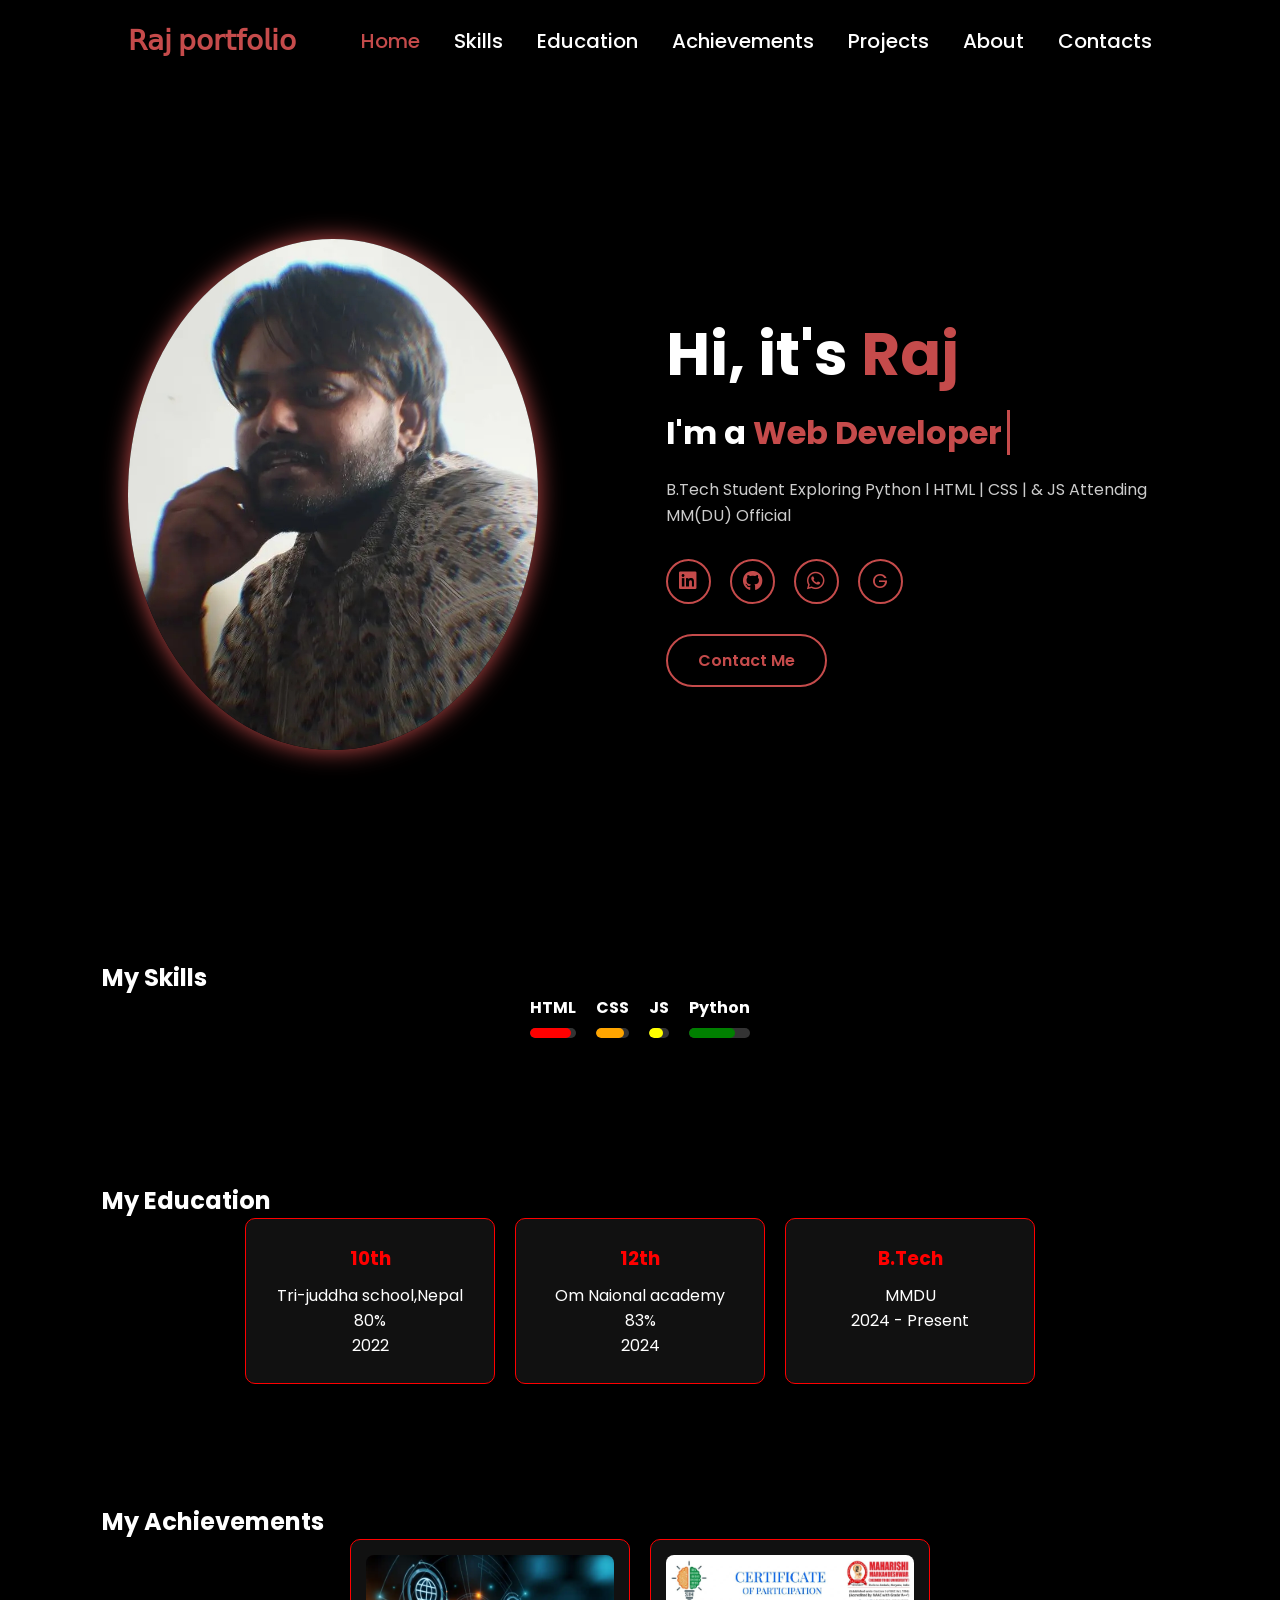
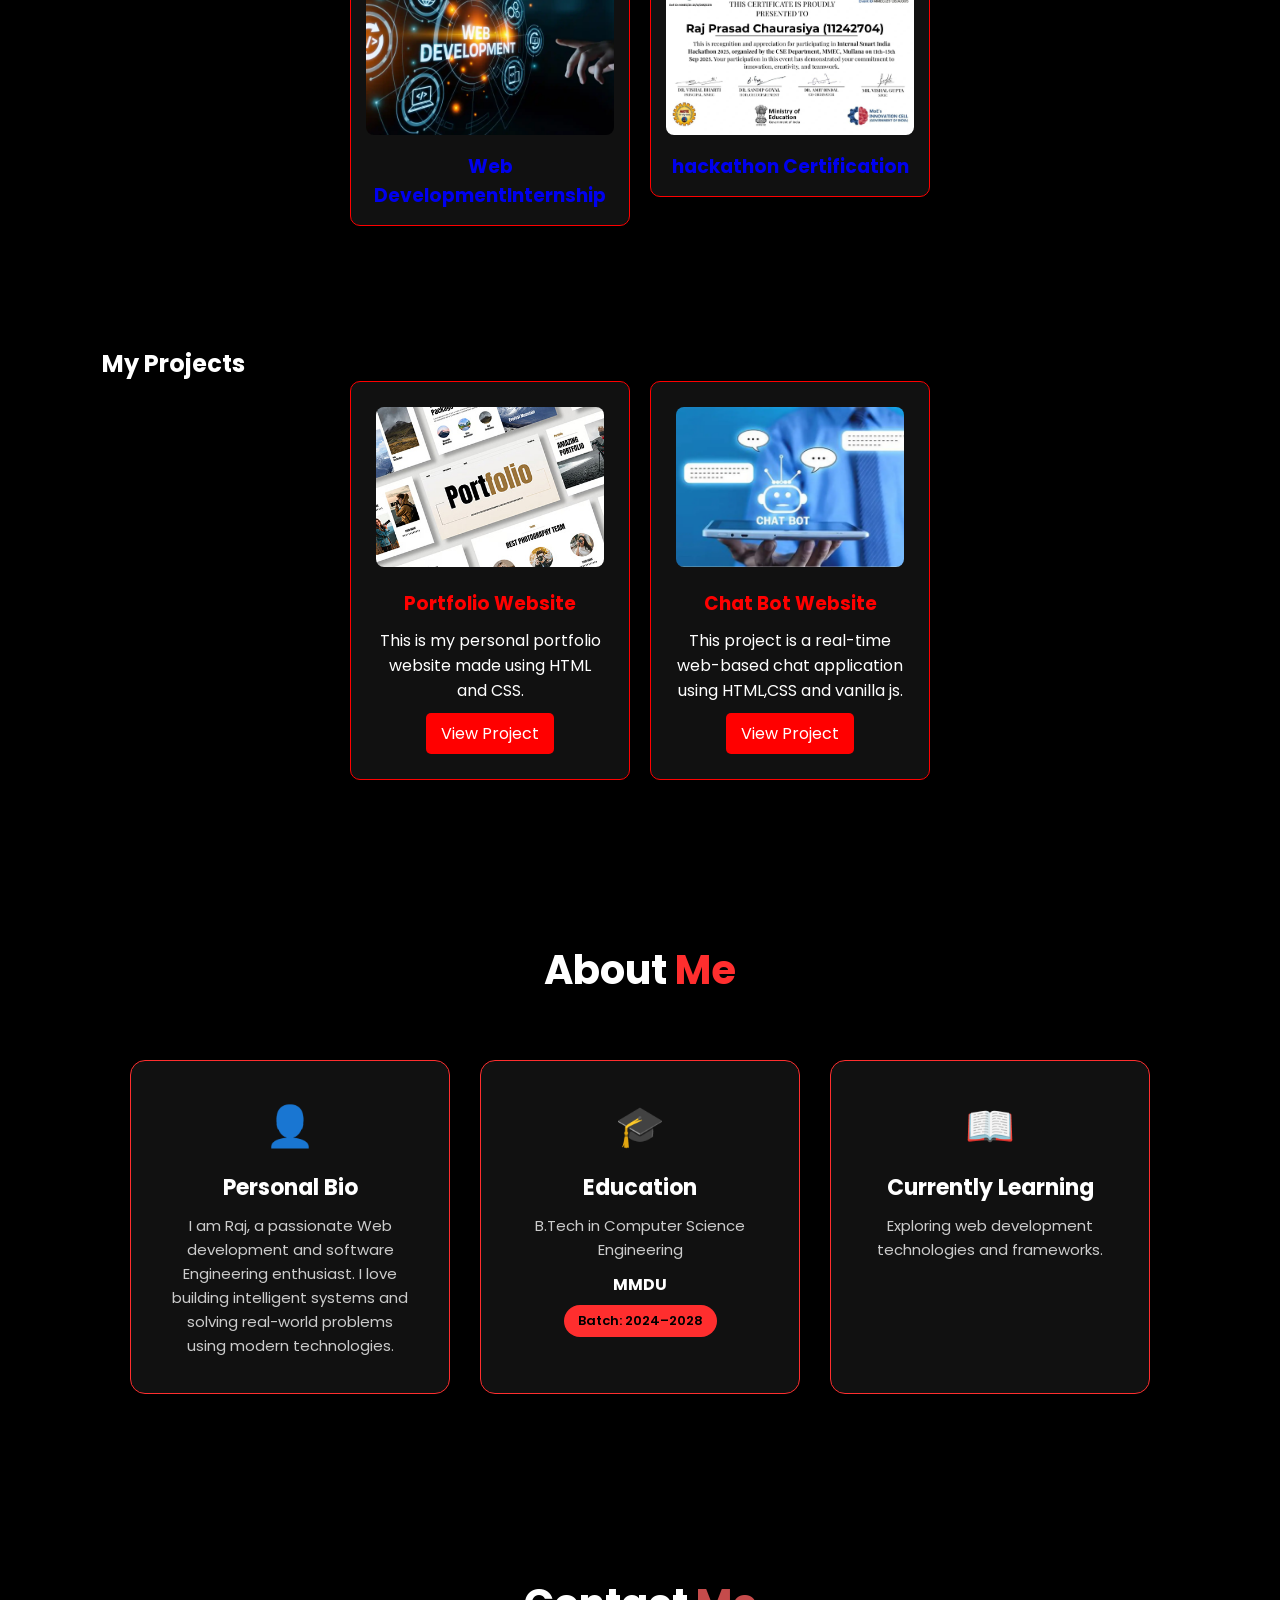
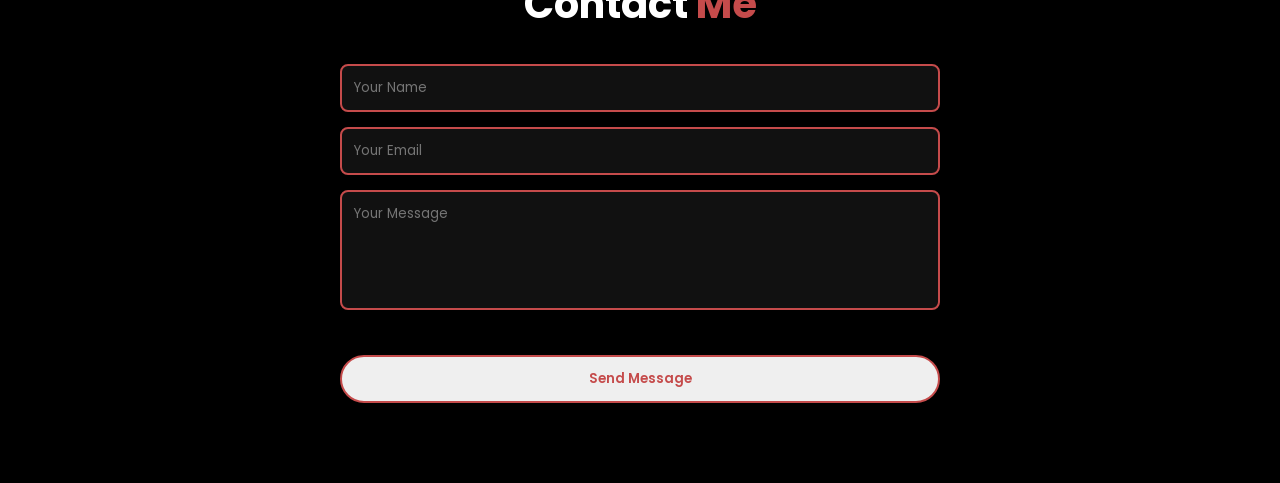
==== index.html @ 1c6087f3 "update portfoliot" ====
<!DOCTYPE html>
<html lang="en">
<head>
    <meta charset="UTF-8">
    <title>Raj Portfolio</title>
    <meta name="viewport" content="width=device-width, initial-scale=1.0">

    <link rel="stylesheet"
    href="https://cdnjs.cloudflare.com/ajax/libs/font-awesome/6.5.2/css/all.min.css">

    <link rel="stylesheet" href="style.css">

    <!-- menu icon k liye link hai -->
    <link rel="stylesheet" href="https://cdnjs.cloudflare.com/ajax/libs/font-awesome/6.5.0/css/all.min.css">
</head>
<body>

<header>
    <a href="#" class="logo">𝖱𝖺𝗃 𝗉𝗈𝗋𝗍𝖿𝗈𝗅𝗂𝗈</a>

    <i class="fa-solid fa-bars" id="menu-icon"></i>

     <nav class="navbar">
        <a href="#" class="active">Home</a>
        <a href="#skills">Skills</a>
        <a href="#education">Education</a>
        <a href="#achievements">Achievements</a>
        <a href="#projects">Projects</a>
        <a href="#about">About</a>
        <a href="#contact">Contacts</a>
        
    </nav>
</header>

<section class="home">
    <div class="home-img">
        <img src="1761216043155.jpg" alt="profile">
    </div>

    <div class="home-content">
        <h1>Hi, it's <span>Raj</span></h1>
        <h3 class="typing-text">I'm a <span id="typing"></span></h3>

        <p>
           B.Tech Student Exploring Python l HTML | CSS | & JS Attending MM(DU) Official
        </p>

        <div class="social-icons">
            <!-- LinkedIn -->
            <a href="https://www.linkedin.com/in/raj-prasad-chaurasiya-50a801331?utm_source=share_via&utm_content=profile&utm_medium=member_android"
               target="_blank">
               <i class="fa-brands fa-linkedin"></i>
            </a>

            <!-- GitHub -->
            <a href="https://github.com/rajprasadchaurasiya82"
               target="_blank">
               <i class="fa-brands fa-github"></i>
            </a>

            <!-- WhatsApp Direct Chat -->
            <a href="https://wa.me/916207852375"
               target="_blank">
               <i class="fa-brands fa-whatsapp"></i>
            </a>

            <!-- gmail -->
                <a href="https://mail.google.com/mail/?view=cm&fs=1&to=rajprasadchaurasiya82@gmail.com" target="_blank">
  G
</a>    
        </div>

        <a href="https://wa.me/916207852375"
           target="_blank"
           class="btn">Contact Me</a>
    </div>
</section>

<!-- skills  -->
<section id="skills">
  <h2>My Skills</h2>

  <div class="skills-container">

    <div class="skill">
      <p>HTML</p>
      <div class="progress">
        <div class="progress-bar html"></div>
      </div>
    </div>

    <div class="skill">
      <p>CSS</p>
      <div class="progress">
        <div class="progress-bar css"></div>
      </div>
    </div>

    <div class="skill">
      <p>JS</p>
      <div class="progress">
        <div class="progress-bar js"></div>
      </div>
    </div>

    <div class="skill">
      <p>Python</p>
      <div class="progress">
        <div class="progress-bar python"></div>
      </div>
    </div>

  </div>
</section>


<!-- Educations -->
 <section id="education">
  <h2>My Education</h2>

  <div class="edu-container">
    <div class="edu-box">
      <h3>10th</h3>
      <p>Tri-juddha school,Nepal</p>
      <p>80%</p>
      <p>2022</p>
    </div>

    <div class="edu-box">
      <h3>12th</h3>
      <p>Om Naional academy</p>
      <p>83%</p>
      <p>2024</p>
    </div>

    <div class="edu-box">
      <h3>B.Tech</h3>
      <p>MMDU</p>
      <p>2024 - Present</p>
    </div>
  </div>
</section>


<!-- Achievements -->
 <section id="achievements">
  <h2>My Achievements</h2>

  <div class="achievement-container">

   <a href="certificate intenship web development.jpg" target="_blank">
    <div class="achievement-box">
      <img src="web_development_internship.webp" alt="Certificate" class="achievement-img">
      <h3>Web DevelopmentInternship</h3>
    </div>
    </a>

    
    <a href="1758553210341.jpg" target="_blank">
    <div class="achievement-box">
      <img src="1758553210341.jpg" alt="Certificate" class="achievement-img">
      <h3>hackathon Certification</h3>
    </div>
    </a>

  </div>
</section>



<!-- projects section -->
 <section id="projects">
  <h2>My Projects</h2>

  <div class="project-container">

   <div class="project-box">
  <img src="portfolio.jpg" alt="Portfolio Project" class="project-img">
  <h3>Portfolio Website</h3>
  <p>This is my personal portfolio website made using HTML and CSS.</p>
  <a href="https://github.com/rajprasadchaurasiya82/Digital-portfolio/blob/main/README.md" target="_blank"   class="project-btn">View Project</a>
</div>




   <div class="project-box">
  <img height="5"src="OIP.webp" alt="chat bot" class="project-img">
  <h3>Chat Bot Website</h3>
  <p>This project is a real-time web-based chat application using HTML,CSS and vanilla js.</p>
  <a href="https://github.com/rajprasadchaurasiya82/Digital-portfolio/blob/main/README.md" target="_blank"   class="project-btn">View Project</a>
</div>




  </div>

</section>


<!-- about section for detail -->
 <section class="about-section" id="about">

    <div class="about-header">
        <h2>About <span>Me</span></h2>
    </div>

    <div class="about-container">

        <div class="about-card">
            <div class="about-icon">👤</div>
            <h3>Personal Bio</h3>
            <p>
                I am Raj, a passionate Web development and software Engineering enthusiast.
                I love building intelligent systems and solving real-world problems
                using modern technologies.
            
            </p>
        </div>

        <div class="about-card">
            <div class="about-icon">🎓</div>
            <h3>Education</h3>
            <p>B.Tech in Computer Science Engineering</p>
            <h4>MMDU</h4>
            <span class="batch">Batch: 2024–2028</span>
        </div>

        <div class="about-card">
            <div class="about-icon">📖</div>
            <h3>Currently Learning</h3>
            <p>
                Exploring web development technologies and frameworks.
            </p>
        </div>

    </div>

</section>



<!-- contact me  -->
<section id="contact" class="contact">
    <h2>Contact <span>Me</span></h2>

    <form action="https://formspree.io/f/mzdaqkkl" method="POST">
        <input type="text" name="name" placeholder="Your Name" required>
        <input type="email" name="email" placeholder="Your Email" required>
        <textarea name="message" placeholder="Your Message" required></textarea>
        <button type="submit" class="btn">Send Message</button>
    </form>
</div>
   
</section>


<script>
const texts = [
    "Web Developer",
    "Software Developer",
    "Java Developer",
    "Web designer"
];

let speed = 100;
let textIndex = 0;
let charIndex = 0;
let isDeleting = false;
const typing = document.getElementById("typing");

function typeEffect() {
    let currentText = texts[textIndex];
    
    if (!isDeleting) {
        typing.textContent = currentText.substring(0, charIndex++);
        if (charIndex > currentText.length) {
            isDeleting = true;
            setTimeout(typeEffect, 1000);
            return;
        }
    } else {
        typing.textContent = currentText.substring(0, charIndex--);
        if (charIndex < 0) {
            isDeleting = false;
            textIndex = (textIndex + 1) % texts.length;
        }
    }
    setTimeout(typeEffect, isDeleting ? 50 : speed);
}

typeEffect();


 /*for smooth apperance when scroll*/
  const sections = document.querySelectorAll("section");

  window.addEventListener("scroll", () => {
    sections.forEach(sec => {
      const top = sec.getBoundingClientRect().top;
      if (top < window.innerHeight - 100) {
        sec.classList.add("show");
      }
    });
  });


  /*menu icons functionality*/
let menuIcon = document.querySelector('#menu-icon');
let navbar = document.querySelector('.navbar');

menuIcon.onclick = () => {
    navbar.classList.toggle('active');
};


</script>

</body>
</html>
---- style.css ----
@import url('https://fonts.googleapis.com/css2?family=Poppins:wght@300;400;500;600;700;800;900&display=swap');

*{
    margin:0;
    padding:0;
    box-sizing:border-box;
    text-decoration:none;
    scroll-behavior:smooth;
    font-family:'Poppins',sans-serif;
}

html {
  scroll-behavior: smooth;
}

body{
    background:#000;
    color:#fff;
}

/* HEADER */

header{
    position:fixed;
    width:100%;
    top:0;
    left:0;
    padding:20px 10%;
    display:flex;
    justify-content:space-between;
    align-items:center;
    background:#000;
    z-index:1000;
}

.logo{
    font-size:28px;
    color:#c54b4b;
    font-weight:700;
}

nav a{
    font-size:20px;
    color:#fff;
    margin-left:30px;
    font-weight:500;
    transition:0.3s;
}

nav a:hover,
nav a.active{
    color:#c54b4b;
}

/* HOME */

.home{
    min-height:100vh;
    display:flex;
    align-items:center;
    justify-content:center;
    gap:8rem;
    padding:8rem 10% 2rem;
}

.home-img img{
    width:32vw;
    border-radius:50%;
    box-shadow:0 0 25px #c54b4b;
    transition:0.4s;
}

.home-img img:hover{
    transform:scale(1.05);
}

.home-content h1{
    font-size:60px;
    font-weight:700;
}

.home-content h1 span{
    color:#c54b4b;
}

.home-content h3{
    font-size:32px;
    margin-top:10px;
}

#typing{
    color:#c54b4b;
    border-right:3px solid #c54b4b;
    padding-right:5px;
    animation:blink 0.7s infinite;
}

@keyframes blink{
    50%{border-color:transparent;}
}

.home-content p{
    font-size:16px;
    margin:20px 0 30px;
    line-height:1.6;
    color:#ccc;
}

/* SOCIAL ICONS */

.social-icons a{
    display:inline-flex;
    justify-content:center;
    align-items:center;
    width:45px;
    height:45px;
    border:2px solid #c54b4b;
    border-radius:50%;
    color:#c54b4b;
    margin-right:15px;
    font-size:20px;
    transition:0.3s;
}

.social-icons a:hover{
    background:#c54b4b;
    color:#000;
    box-shadow:0 0 15px #c54b4b;
}

/* BUTTON */

.btn{
    display:inline-block;
    padding:12px 30px;
    border:2px solid #c54b4b;
    border-radius:30px;
    color:#c54b4b;
    margin-top:30px;
    transition:0.3s;
    font-weight:600;
}

.btn:hover{
    background:#c54b4b;
    color:#000;
    box-shadow:0 0 20px #c54b4b;
}

/* RESPONSIVE */

@media(max-width:991px){
    .home{
        flex-direction:column;
        text-align:center;
        gap:3rem;
    }

    .home-img img{
        width:60vw;
    }

    .home-content h1{
        font-size:40px;
    }

    .home-content h3{
        font-size:24px;
    }
}

@media(max-width:600px){
    nav{
        display:none;
    }

    .home-img img{
        width:75vw;
    }

    .home-content h1{
        font-size:30px;
    }

    .home-content h3{
        font-size:20px;
    }

    .home-content p{
        font-size:14px;
    }
}

.contact{
    padding:5rem 10%;
    text-align:center;
}

.contact h2{
    font-size:40px;
    margin-bottom:30px;
}

.contact h2 span{
    color:#c54b4b;
}

.contact form{
    max-width:600px;
    margin:auto;
    display:flex;
    flex-direction:column;
    gap:15px;
}

.contact input,
.contact textarea{
    padding:12px;
    border-radius:8px;
    border:2px solid #c54b4b;
    background:#111;
    color:#fff;
}

.contact textarea{
    resize:none;
    height:120px;
}

/* skill and educations */
section {
  padding: 60px 8%;
  color: white;
}

.skills-container,
.edu-container {
  display: flex;
  gap: 20px;
  justify-content: center;
  flex-wrap: wrap;
}

.skill-box,
.edu-box {
  border: 1px solid red;
  padding: 20px;
  width: 200px;
  text-align: center;
}


@media (max-width: 768px) {

  .skills-container,
  .edu-container {
    flex-direction: column;
    align-items: center;
  }

  .skill-box,
  .edu-box {
    width: 90%;
  }

}

/* Skills Section */

#skills {
  padding: 60px 8%;
  color: white;
}

.skill {
  margin-bottom: 25px;
}

.skill p {
  margin-bottom: 8px;
  font-weight: bold;
}

.progress {
  width: 100%;
  height: 10px;
  background: #333;
  border-radius: 20px;
  overflow: hidden;
}

.progress-bar {
  height: 100%;
  border-radius: 20px;
  transition: 1s;
}

/* Skill Percentages */
.html {
  width: 90%;
  background: red;
}

.css {
  width: 85%;
  background: orange;
}

.js {
  width: 70%;
  background: yellow;
}

.python {
  width: 75%;
  background: green;
}


/* education */
/* Education Section */

#education {
  padding: 60px 8%;
  color: white;
}

.edu-container {
  display: flex;
  gap: 20px;
  flex-wrap: wrap;
  justify-content: center;
}

.edu-box {
  background: #111;
  padding: 25px;
  width: 250px;
  border-radius: 10px;
  border: 1px solid red;
  transition: 0.3s;
}

.edu-box:hover {
  transform: translateY(-10px);
  box-shadow: 0 0 15px red;
}

.edu-box h3 {
  margin-bottom: 10px;
  color: red;
}



/* mobile pe dekhne k liye */
@media (max-width: 768px) {

  .edu-container {
    flex-direction: column;
    align-items: center;
  }

  .edu-box {
    width: 90%;
  }

}


/* Project Section */

#projects {
  padding: 60px 8%;
  color: white;
}

.project-container {
  display: flex;
  gap: 20px;
  justify-content: center;
  flex-wrap: wrap;
}

.project-box {
  background: #111;
  padding: 25px;
  width: 280px;
  border-radius: 10px;
  border: 1px solid red;
  transition: 0.3s;
  text-align: center;
}

.project-box:hover {
  transform: translateY(-10px);
  box-shadow: 0 0 15px red;
}

.project-box h3 {
  margin-bottom: 10px;
  color: red;
}

.project-btn {
  display: inline-block;
  margin-top: 10px;
  padding: 8px 15px;
  background: red;
  color: white;
  text-decoration: none;
  border-radius: 5px;
}

.project-btn:hover {
  background: darkred;
}

@media (max-width: 768px) {
  .project-container {
    flex-direction: column;
    align-items: center;
  }

  .project-box {
    width: 90%;
    overflow: hidden;   /* Important */
  }
}

/* updated version of image */
.project-img {  
  width: 100%;
  height: 160px;
  object-fit: cover;
  border-radius: 8px;
  margin-bottom: 15px;
  transition: 0.4s;
}

.project-box:hover .project-img {
  transform: scale(1.1);
}



/* Achievements */
#achievements {
  padding: 60px 8%;
  color: white;
}

.achievement-container {
  display: flex;
  gap: 20px;
  flex-wrap: wrap;
  justify-content: center;
}

.achievement-box {
  width: 280px;
  background: #111;
  padding: 15px;
  border-radius: 10px;
  border: 1px solid red;
  text-align: center;
  transition: 0.3s;
}

.achievement-box:hover {
  transform: translateY(-10px);
  box-shadow: 0 0 15px red;
}

.achievement-img {
  width: 100%;
  height: 180px;
  object-fit: cover;
  border-radius: 8px;
  margin-bottom: 10px;
}


/* fade animation section */
section {
  opacity: 0;
  transform: translateY(50px);
  transition: 0.6s;
}

section.show {
  opacity: 1;
  transform: translateY(0);
}


/* Menu icons k liye hai */
#menu-icon {
    font-size: 28px;
    cursor: pointer;
    display: none;
    color: white;
}

/* Mobile View */
@media (max-width: 768px) {

    #menu-icon {
        display: block;
    }

    .navbar {
        position: absolute;
        top: 70px;
        right: 0;
        background: #111;
        width: 100%;
        display: none;
        flex-direction: column;
        text-align: center;
        padding: 20px 0;
    }

    .navbar a {
        display: block;
        margin: 15px 0;
    }

    .navbar.active {
        display: flex;
    }
}


/* ================= ABOUT SECTION (BLACK + RED THEME) ================= */

.about-section {
    padding: 100px 10%;
    background: #000;
}

.about-header {
    text-align: center;
    margin-bottom: 60px;
}

.about-header h2 {
    font-size: 40px;
    font-weight: 700;
    color: #fff;
}

.about-header span {
    color: #ff2e2e;
}

.about-container {
    display: flex;
    gap: 30px;
    justify-content: center;
    flex-wrap: wrap;
}

.about-card {
    background: #111;
    border: 1px solid #ff2e2e;
    padding: 35px;
    border-radius: 15px;
    width: 320px;
    text-align: center;
    transition: 0.3s ease;
}

.about-card:hover {
    transform: translateY(-10px);
    box-shadow: 0 0 25px #ff2e2e50;
}

.about-icon {
    font-size: 40px;
    margin-bottom: 15px;
    color: #ff2e2e;
}

.about-card h3 {
    margin-bottom: 10px;
    font-size: 22px;
    color: #fff;
}

.about-card p {
    font-size: 15px;
    color: #ccc;
    line-height: 1.6;
}

.about-card h4 {
    margin-top: 10px;
    color: #fff;
}

.batch {
    display: inline-block;
    margin-top: 8px;
    padding: 6px 14px;
    background: #ff2e2e;
    border-radius: 20px;
    font-size: 13px;
    color: #000;
    font-weight: 600;
}

/* Responsive */
@media (max-width: 768px) {
    .about-container {
        flex-direction: column;
        align-items: center;
    }
}



/* achievement ka pdf ya image ho to view hojaye */
.achievement-container a {
    text-decoration: none;
}
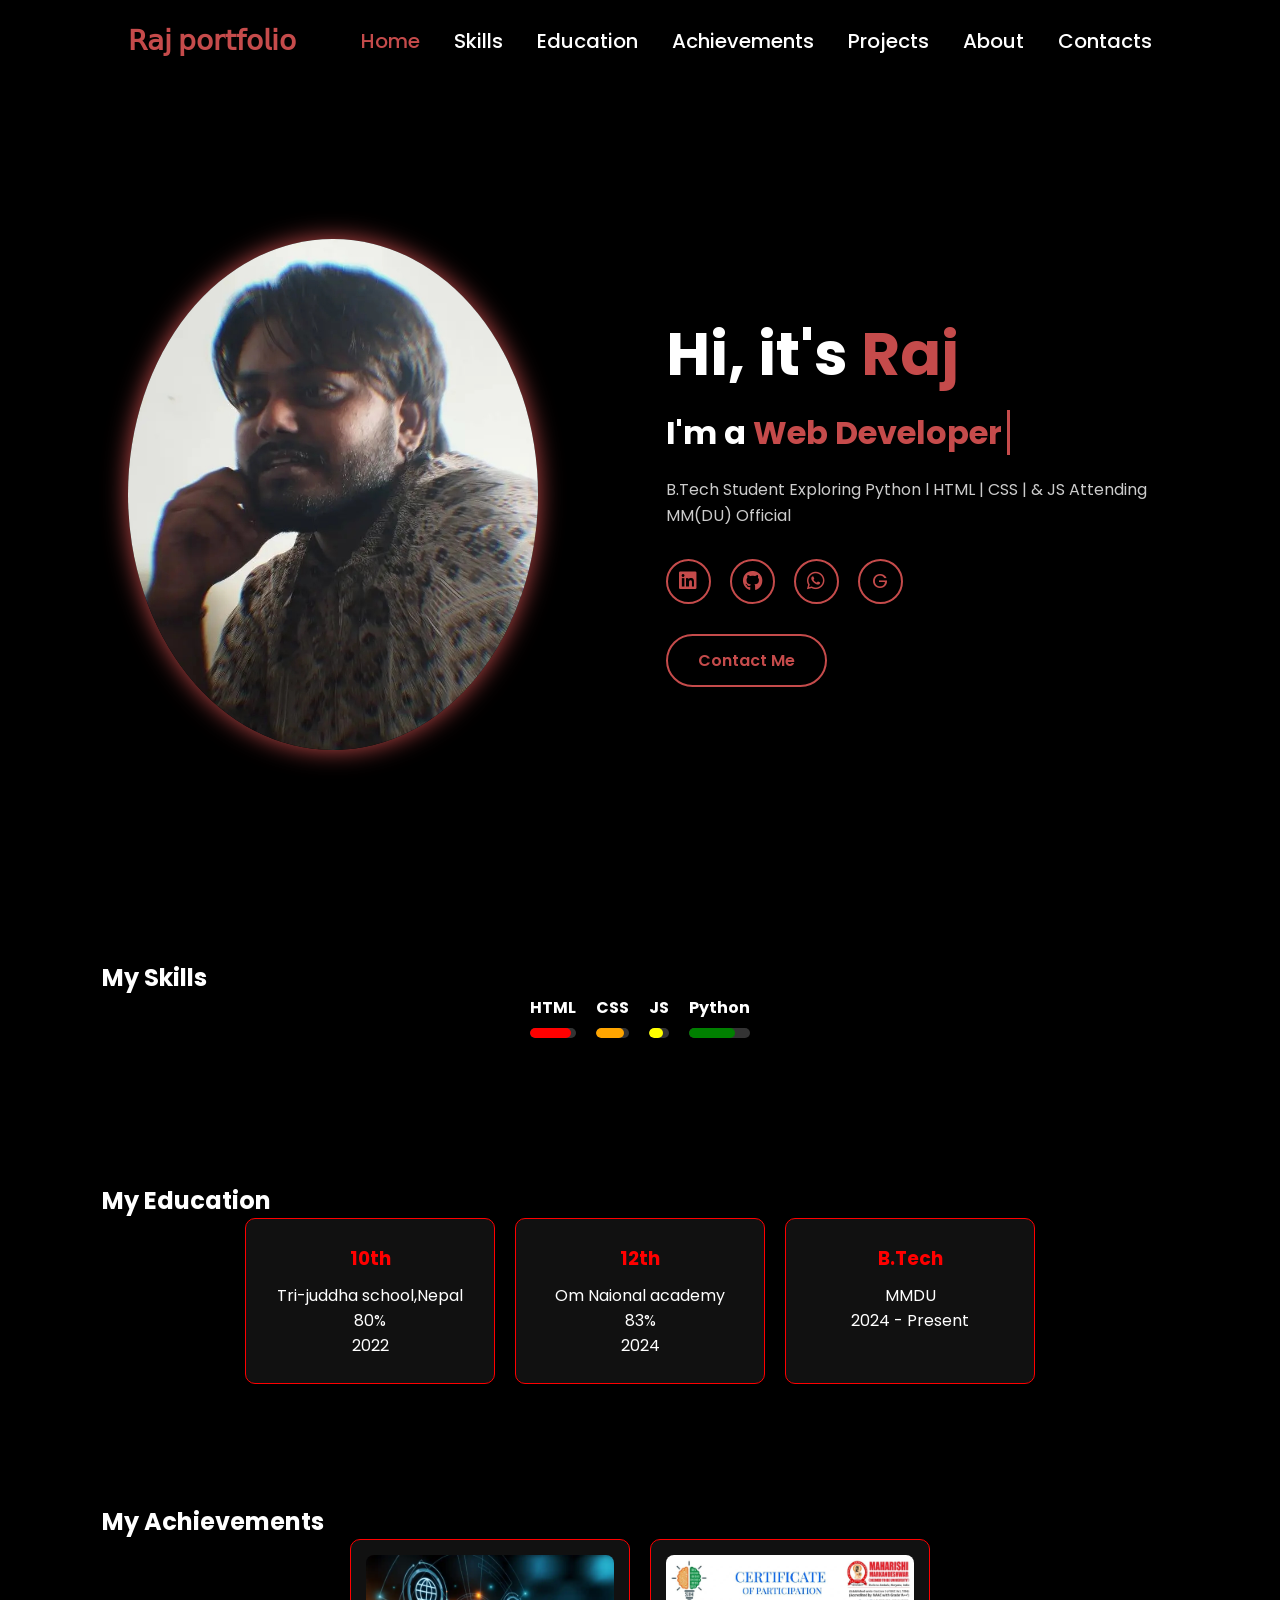
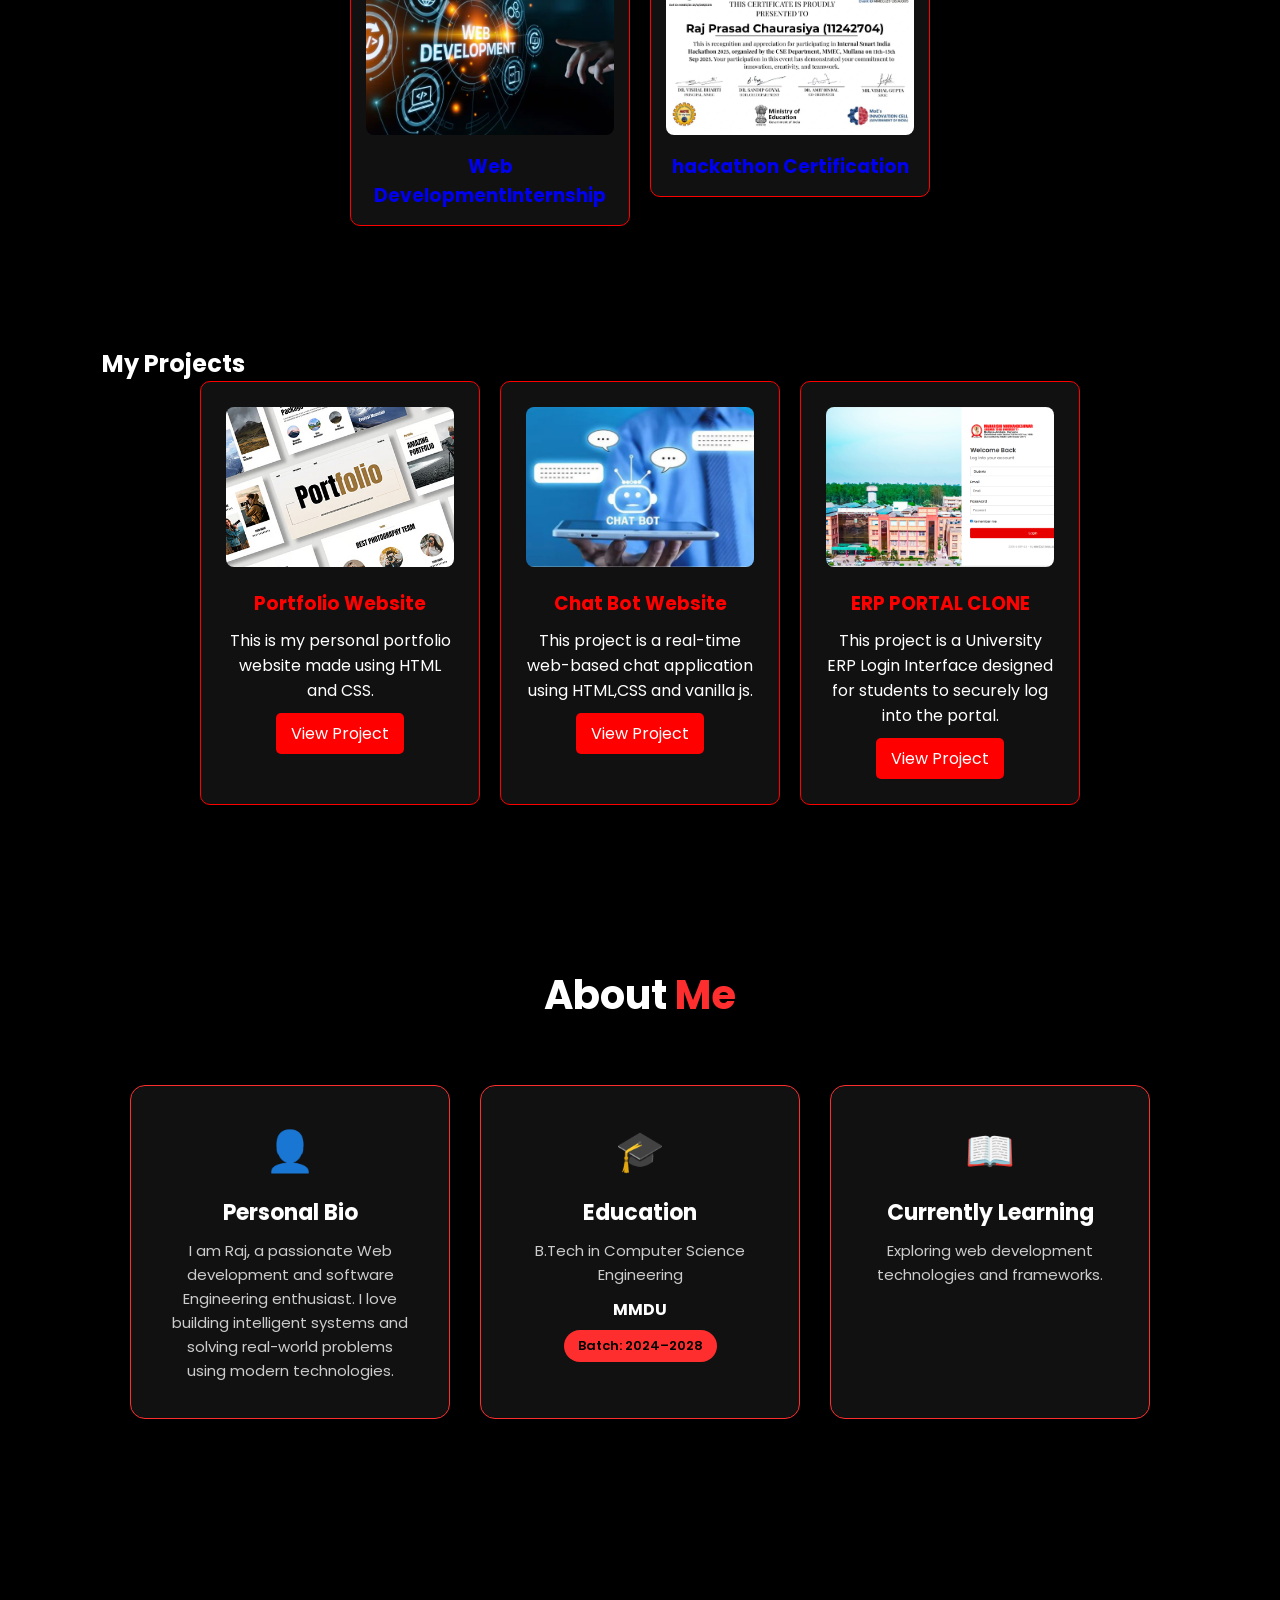
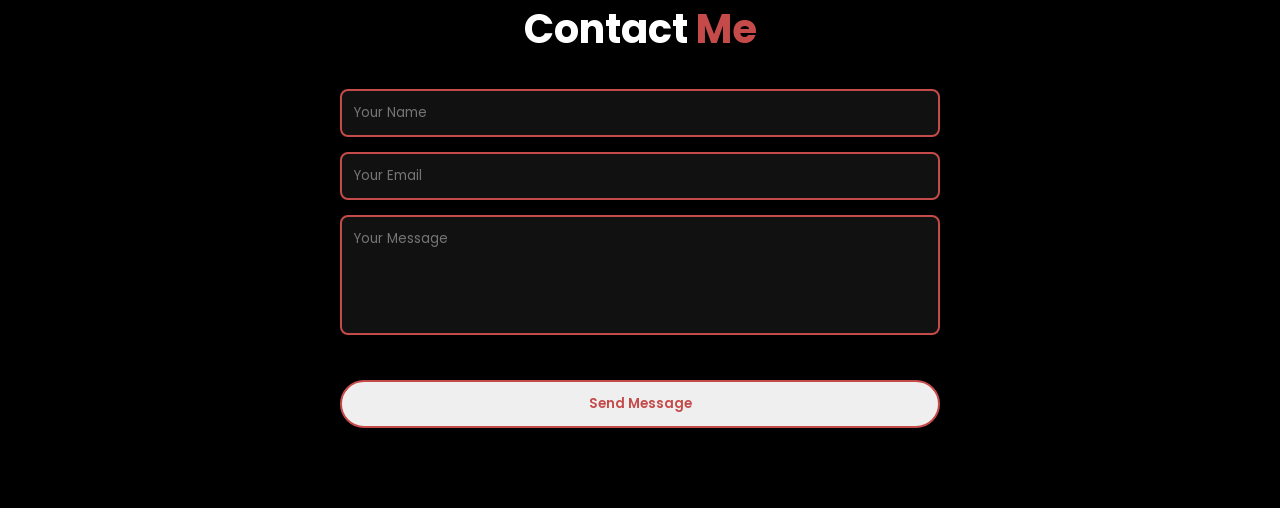
==== commit 6aefbda0: "added new project erp portal clone" ====
--- a/index.html
+++ b/index.html
@@ -184,13 +184,22 @@
 
 
 
-   <div class="project-box">
+  <div class="project-box">
   <img height="5"src="OIP.webp" alt="chat bot" class="project-img">
   <h3>Chat Bot Website</h3>
   <p>This project is a real-time web-based chat application using HTML,CSS and vanilla js.</p>
-  <a href="https://github.com/rajprasadchaurasiya82/Digital-portfolio/blob/main/README.md" target="_blank"   class="project-btn">View Project</a>
+  <a href=" https://rajprasadchaurasiya82.github.io/Task-2-chatbot/" target="_blank"   class="project-btn">View Project</a>
 </div>
 
+
+
+
+   <div class="project-box">
+  <img height="5"src="Screenshot 2026-03-12 161053.png" alt="chat bot" class="project-img">
+  <h3>ERP PORTAL CLONE</h3>
+  <p>This project is a University ERP Login Interface designed for students to securely log into the portal.</p>
+  <a href="https://rajprasadchaurasiya82.github.io/ERP-Portal-Clone/" target="_blank"   class="project-btn">View Project</a>
+</div>
 
 
 
